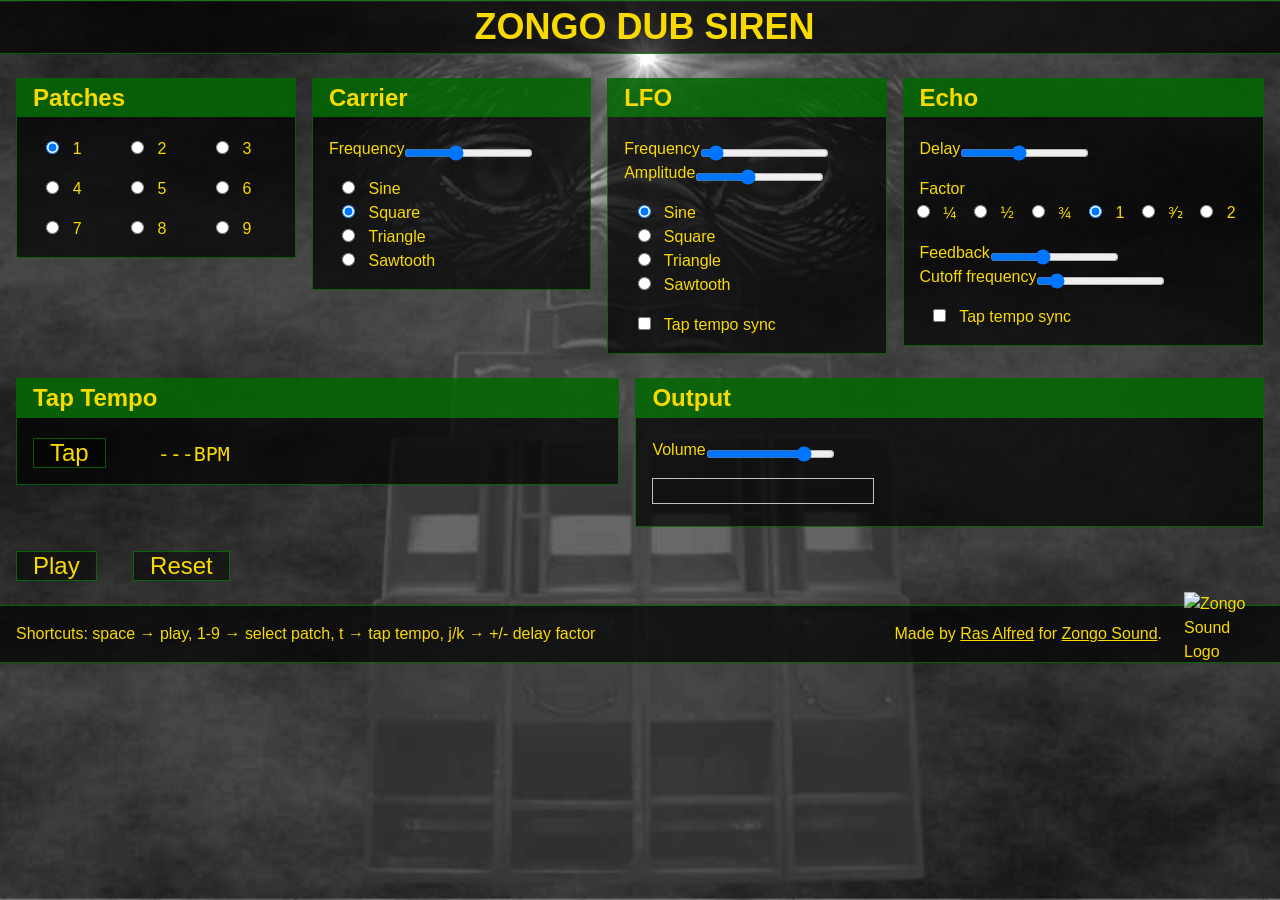
==== index.html @ ce99bc0e "import from siren.zongosound.com This repo is just a copy of zongo's dub siren because i wanted to f" ====
<!doctype html>
<html>
  <head>
    <meta charset="utf-8">
    <title>Zongo Dub Siren</title>
    <link rel="stylesheet" href="style.css">
    <meta name="viewport" content="width=device-width, initial-scale=1">
  </head>
  <body>
    <div class="container">
      <h1>ZONGO DUB SIREN</h1>
      <div class="param-container">
        <div class="param-group patch-selection">
          <h2>Patches</h2>
          <p>
              <label>
                <input type="radio" name="patch" value="1">1
              </label>
              <label>
                <input type="radio" name="patch" value="2">2
              </label>
              <label>
                <input type="radio" name="patch" value="3">3
              </label>
          </p>
          <p>
              <label>
                <input type="radio" name="patch" value="4">4
              </label>
              <label>
                <input type="radio" name="patch" value="5">5
              </label>
              <label>
                <input type="radio" name="patch" value="6">6
              </label>
          </p>
          <p>
              <label>
                <input type="radio" name="patch" value="7">7
              </label>
              <label>
                <input type="radio" name="patch" value="8">8
              </label>
              <label>
                <input type="radio" name="patch" value="9">9
              </label>
          </p>
        </div>
        <div class="param-group">
          <h2>Carrier</h2>
          <label>Frequency<input class="mainFrequency" max="1000" min="20" step="1" value="400" type="range"></label>
          <p>
          <label>
            <input type="radio" name="mainOscillatorType" class="mainOscillatorType" value="sine">Sine
          </label>
          <label>
            <input type="radio" name="mainOscillatorType" class="mainOscillatorType" value="square" checked="checked">Square
          </label>
          <label>
            <input type="radio" name="mainOscillatorType" class="mainOscillatorType" value="triangle">Triangle
          </label>
          <label>
            <input type="radio" name="mainOscillatorType" class="mainOscillatorType" value="sawtooth">Sawtooth
          </label>
        </div>
        <div class="param-group">
          <h2>LFO</h2>
          <p>
            <label>Frequency<input class="modulationFrequency" min="0.1" max="12" step="0.1" value="1" type="range"><span class="valueDisplay"></label>
            <label>Amplitude<input class="modulationAmplitude" min="1" max="500" step="1" value="200" type="range"><span class="valueDisplay"></label>
          <p>
          <label>
            <input type="radio" name="modulationOscillatorType" class="modulationOscillatorType" value="sine" checked="checked">Sine
          </label>
          <label>
            <input type="radio" name="modulationOscillatorType" class="modulationOscillatorType" value="square">Square
          </label>
          <label>
            <input type="radio" name="modulationOscillatorType" class="modulationOscillatorType" value="triangle">Triangle
          </label>
          <label>
            <input type="radio" name="modulationOscillatorType" class="modulationOscillatorType" value="sawtooth">Sawtooth
          </label>
          <p>
            <label><input class="modulationTapTempoSync" type="checkbox">Tap tempo sync</label></label>
          </p>
        </div>
        <div class="param-group">
          <h2>Echo</h2>
          <p>
            <label>Delay<input class="delayTime" min="0.1" max="1" step="0.01" value="0.5" type="range"></label>
          </p>
          <p class="delayFactorContainer">
            <label>Factor</label>
            <label class="delayFactorLabel"><input type="radio" class="delayFactor" name="delayFactor" value="0.25">¼</label>
            <label class="delayFactorLabel"><input type="radio" class="delayFactor" name="delayFactor" value="0.5">½</label>
            <label class="delayFactorLabel"><input type="radio" class="delayFactor" name="delayFactor" value="0.75">¾</label>
            <label class="delayFactorLabel"><input type="radio" class="delayFactor" name="delayFactor" checked="checked" value="1">1</label>
            <label class="delayFactorLabel"><input type="radio" class="delayFactor" name="delayFactor" value="1.5">³⁄₂</label>
            <label class="delayFactorLabel"><input type="radio" class="delayFactor" name="delayFactor" value="2">2</label>
          </p>
          <p>
            <label>Feedback<input class="delayFeedback" min="0" max="1" step="0.01" value="0.4" type="range"></label>
            <label>Cutoff frequency<input class="delayCutoffFrequency" min="1000" max="10000" step="10" value="2000" type="range"></label>
          </p>
          <p>
            <label><input class="delayTapTempoSync" type="checkbox">Tap tempo sync</label></label>
          </p>
        </div>
        <div class="param-group">
          <h2>Tap Tempo</h2>
          <p>
            <label><button class="big-button" id="tapTempoButton">Tap</button><span id="tapTempoValue">---</span><span id="tapTempoUnit">BPM</span></label>
          </p>
        </div>
        <div class="param-group">
          <h2>Output</h2>
          <p>
          <label>Volume<input class="volume" min="0" max="1" step="0.01" value="0.8" type="range"></label>
          <canvas id="canvas" width="220" height="24"></canvas>
          </p>
        </div>
      </div>
      <div class="clear">
        <button id="playButton" class="big-button">Play</button>
        <button id="panicButton" class="big-button">Reset</button>
      </div>
      <footer>
        <p class="help-text">Shortcuts: space → play, 1-9 → select patch, t → tap tempo, j/k → +/- delay factor</p>
        <p class="credit">
        Made by <a href="https://soundcloud.com/ras-alfred/tracks">Ras Alfred</a> for <a href="https://zongosound.com">Zongo Sound</a>.
          <a href="https://zongosound.com"><img width="80" src="https://zongosound.com/images/zongo_sound_logo.png" alt="Zongo Sound Logo"></a>
        </p>
        <div class="clear"></div>
      </footer>
    </div>
    <script src="siren.js"></script>
  </body>
</html>
---- style.css ----
html {
  font-size: 15.9999984px;
  line-height: 24px;
  background: url(zongo-eyes.jpg) no-repeat center 15% fixed;
  -webkit-background-size: cover;
  -moz-background-size: cover;
  -o-background-size: cover;
  background-size: cover;
}
body {
  font-family: sans-serif;
  color: #F9DA00;
  margin: 0;
}
a {
  color: #F9DA00;
}
h1 {
  margin: 0;
  padding: 8px;
  margin-left: -1em;
  padding-left: 1em;
  font-size: 36px;
  border: 1px solid rgba(0, 176, 0, 0.5);
  border-right: 0;
  line-height: 36px;
  background: rgba(0, 0, 0, 0.7);
  text-align: center;
}
.container {
  padding: 1em;
  padding-top: 0;
  padding-right: 0;
}
button.big-button {
  margin-top: 1em;
  border: 1px solid rgba(0, 176, 0, 0.5);
  color: #F9DA00;
  background-color: rgba(0, 0, 0, 0.5);
  font-size: 24px;
  margin-right: 32px;
  padding: 0 15.9999984px;
  /* Disable Disable long-touch/taphold text selection
     * Cf. https://stackoverflow.com/a/11237968/348867
     */
  -webkit-touch-callout: none;
  -webkit-user-select: none;
  -khtml-user-select: none;
  -moz-user-select: none;
  -ms-user-select: none;
  user-select: none;
  -webkit-tap-highlight-color: rgba(0, 0, 0, 0);
}
#tapTempoButton {
  margin-top: 0;
}
.clear {
  clear: both;
}
.param-container {
  overflow: hidden;
  width: 100%;
  display: flex;
  flex-wrap: wrap;
  align-items: baseline;
  width: auto;
  min-width: 0;
}
.param-group {
  flex-grow: 1;
  float: left;
  border: 1px solid rgba(0, 176, 0, 0.5);
  background-color: black;
  background: rgba(0, 0, 0, 0.7);
  margin-right: 15.9999984px;
  margin-top: 24px;
}
.param-group h2 {
  font-size: 24px;
  margin-top: 0;
  background: rgba(0, 176, 0, 0.5);
  padding: 0.3em;
  padding-left: 16px;
}
.param-group label {
  display: block;
  line-height: 24px;
}
.param-group label,
.param-group input,
.param-group canvas {
  margin: 0 1em;
}
.param-group canvas {
  margin-top: 1em;
  border: 1px solid silver;
}
.param-group input[type=range] {
  vertical-align: bottom;
  margin-left: 0;
}
.param-group .delayFactorLabel {
  display: inline-block;
  margin: 0;
}
footer {
  margin-left: -16px;
  padding-left: 15.9999984px;
  margin-top: 24px;
  background: rgba(0, 0, 0, 0.7);
  border-top: 1px solid rgba(0, 176, 0, 0.5);
  border-bottom: 1px solid rgba(0, 176, 0, 0.5);
}
footer p.help-text {
  float: left;
}
footer p.credit {
  float: right;
  margin-top: 1em;
  size: 12px;
  vertical-align: middle;
  position: relative;
  padding-right: 118px;
}
footer p.credit img {
  position: absolute;
  top: -30px;
  right: 16px;
}
.clear {
  clear: both;
}
.patch-selection label {
  display: inline;
}
#tapTempoValue {
  margin-left: 1em;
}
#tapTempoValue,
#tapTempoUnit {
  font-family: monospace;
  font-size: 20px;
}
@media screen and (max-width: 640px) {
  body {
    font-size: 12px;
  }
  h1 {
    font-size: 16px;
    padding: 1px;
    line-height: 24px;
  }
  .container {
    padding: 0;
  }
  .param-group {
    margin: 0;
  }
  .param-group h2 {
    font-size: 16px;
    line-height: 10px;
    margin-bottom: 0;
  }
  .param-group label {
    display: inline-block;
    margin: 0 0.4em;
  }
  .param-group input {
    margin: 0 0.1em;
  }
  .param-group p {
    margin: 0;
  }
  .param-group canvas {
    margin: 5px 5px 0 5px;
  }
  .patch-selection h2 {
    margin-bottom: 5px;
  }
  .patch-selection p {
    display: inline;
  }
  button.big-button {
    margin: 5px;
  }
  footer {
    margin-top: 0;
  }
  footer p {
    margin: 0 5px;
  }
}
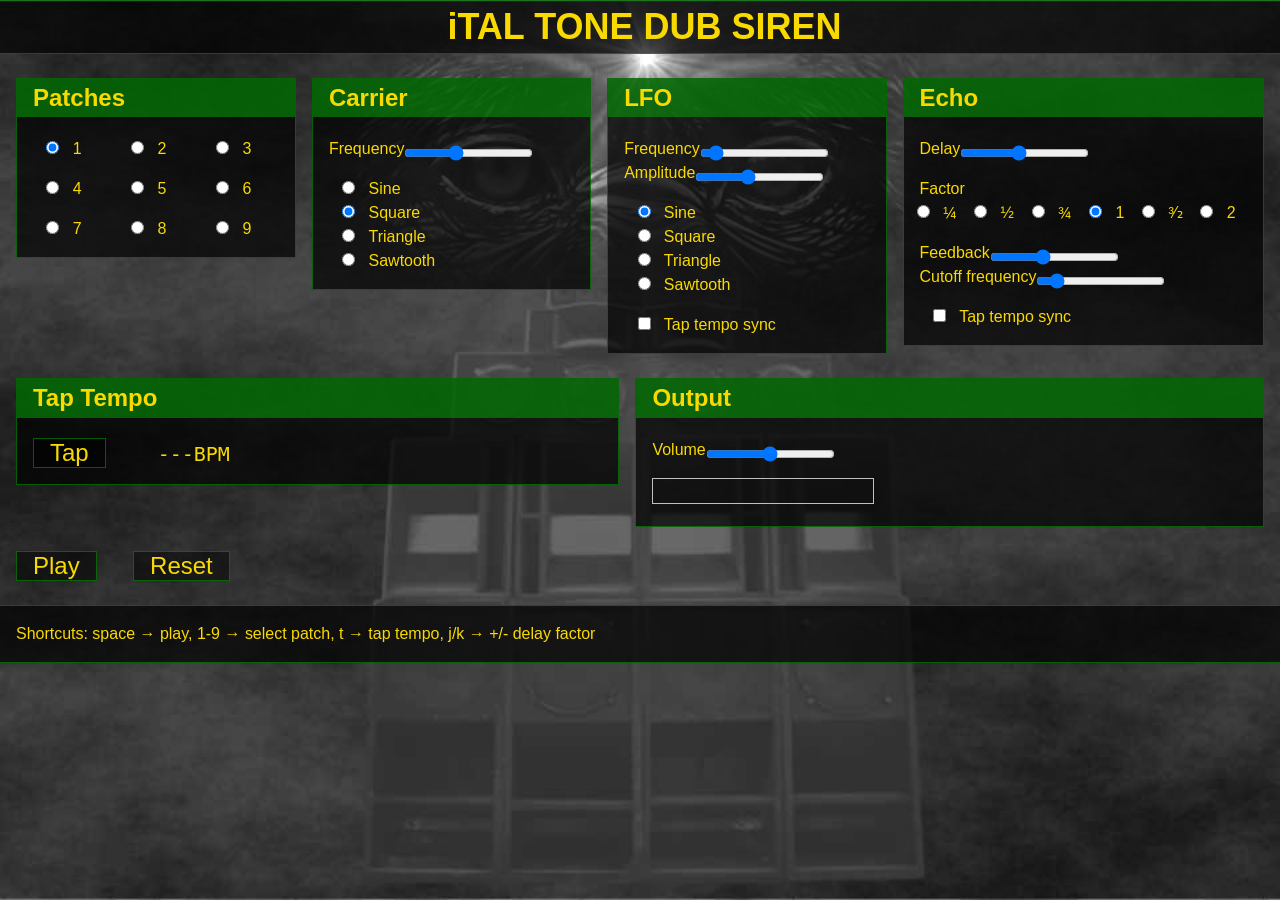
==== commit 4e349516: "My own branding" ====
--- a/index.html
+++ b/index.html
@@ -2,13 +2,13 @@
 <html>
   <head>
     <meta charset="utf-8">
-    <title>Zongo Dub Siren</title>
+    <title>iTal Tone Dub Siren</title>
     <link rel="stylesheet" href="style.css">
     <meta name="viewport" content="width=device-width, initial-scale=1">
   </head>
   <body>
     <div class="container">
-      <h1>ZONGO DUB SIREN</h1>
+      <h1>iTAL TONE DUB SIREN</h1>
       <div class="param-container">
         <div class="param-group patch-selection">
           <h2>Patches</h2>
@@ -127,10 +127,11 @@
       </div>
       <footer>
         <p class="help-text">Shortcuts: space → play, 1-9 → select patch, t → tap tempo, j/k → +/- delay factor</p>
-        <p class="credit">
+        <!--
         Made by <a href="https://soundcloud.com/ras-alfred/tracks">Ras Alfred</a> for <a href="https://zongosound.com">Zongo Sound</a>.
           <a href="https://zongosound.com"><img width="80" src="https://zongosound.com/images/zongo_sound_logo.png" alt="Zongo Sound Logo"></a>
         </p>
+        --!>
         <div class="clear"></div>
       </footer>
     </div>
